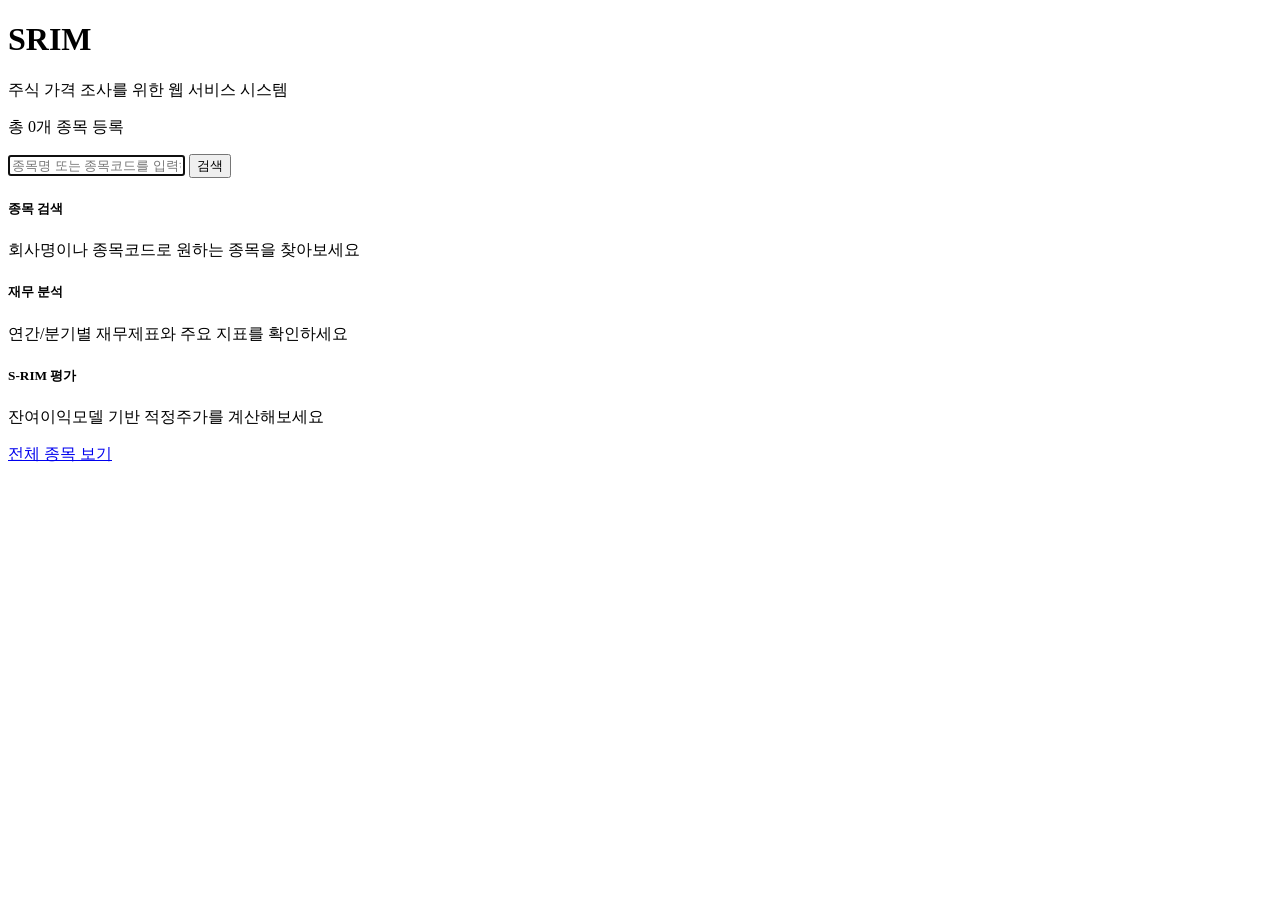
==== src/main/resources/templates/index.html @ bb15f20e "init commit" ====
<!DOCTYPE html>
<html xmlns:th="http://www.thymeleaf.org" th:replace="~{layout :: layout(~{::main})}">
<main>
    <div class="row justify-content-center">
        <div class="col-lg-8">
            <!-- 헤더 -->
            <div class="text-center mb-5">
                <h1 class="display-4 mb-3">
                    <i class="bi bi-graph-up-arrow text-primary"></i> SRIM
                </h1>
                <p class="lead text-muted">주식 가격 조사를 위한 웹 서비스 시스템</p>
                <p class="text-muted">
                    총 <span class="badge bg-primary" th:text="${totalStocks}">0</span>개 종목 등록
                </p>
            </div>

            <!-- 검색 폼 -->
            <div class="card shadow-sm">
                <div class="card-body p-4">
                    <form action="/stocks/search" method="get">
                        <div class="input-group input-group-lg">
                            <span class="input-group-text bg-white">
                                <i class="bi bi-search"></i>
                            </span>
                            <input type="text" 
                                   class="form-control" 
                                   name="q" 
                                   placeholder="종목명 또는 종목코드를 입력하세요 (예: 삼성전자, 005930)"
                                   autofocus>
                            <button class="btn btn-primary" type="submit">
                                검색
                            </button>
                        </div>
                    </form>
                </div>
            </div>

            <!-- 안내 카드 -->
            <div class="row mt-4">
                <div class="col-md-4 mb-3">
                    <div class="card h-100">
                        <div class="card-body text-center">
                            <i class="bi bi-search display-4 text-primary mb-3"></i>
                            <h5 class="card-title">종목 검색</h5>
                            <p class="card-text text-muted">
                                회사명이나 종목코드로 원하는 종목을 찾아보세요
                            </p>
                        </div>
                    </div>
                </div>
                <div class="col-md-4 mb-3">
                    <div class="card h-100">
                        <div class="card-body text-center">
                            <i class="bi bi-graph-up display-4 text-success mb-3"></i>
                            <h5 class="card-title">재무 분석</h5>
                            <p class="card-text text-muted">
                                연간/분기별 재무제표와 주요 지표를 확인하세요
                            </p>
                        </div>
                    </div>
                </div>
                <div class="col-md-4 mb-3">
                    <div class="card h-100">
                        <div class="card-body text-center">
                            <i class="bi bi-calculator display-4 text-info mb-3"></i>
                            <h5 class="card-title">S-RIM 평가</h5>
                            <p class="card-text text-muted">
                                잔여이익모델 기반 적정주가를 계산해보세요
                            </p>
                        </div>
                    </div>
                </div>
            </div>

            <!-- 바로가기 버튼 -->
            <div class="text-center mt-4">
                <a href="/stocks" class="btn btn-outline-primary btn-lg">
                    <i class="bi bi-list-ul"></i> 전체 종목 보기
                </a>
            </div>
        </div>
    </div>
</main>
</html>
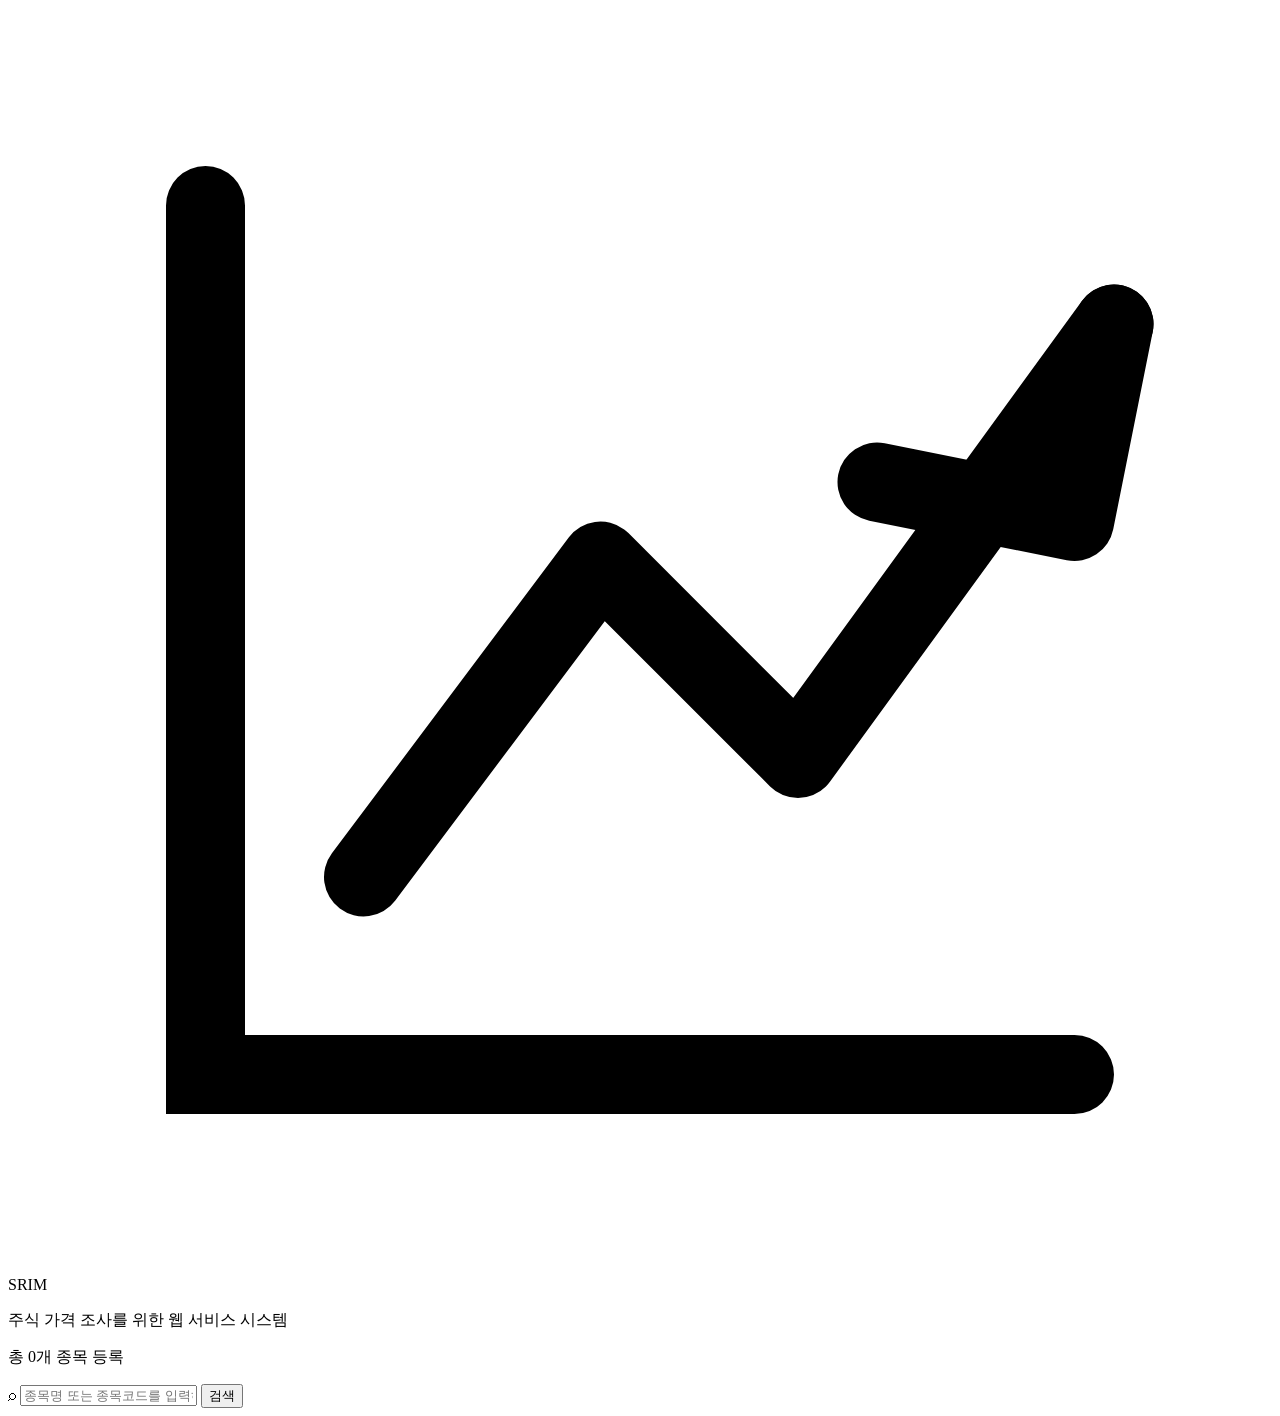
==== commit bc5b588f: "feature : FE구조 리팩토링 메인페이지 구조 재작성" ====
--- a/src/main/resources/templates/index.html
+++ b/src/main/resources/templates/index.html
@@ -1,84 +1,50 @@
 <!DOCTYPE html>
-<html xmlns:th="http://www.thymeleaf.org" th:replace="~{layout :: layout(~{::main})}">
-<main>
-    <div class="row justify-content-center">
-        <div class="col-lg-8">
-            <!-- 헤더 -->
-            <div class="text-center mb-5">
-                <h1 class="display-4 mb-3">
-                    <i class="bi bi-graph-up-arrow text-primary"></i> SRIM
-                </h1>
-                <p class="lead text-muted">주식 가격 조사를 위한 웹 서비스 시스템</p>
-                <p class="text-muted">
-                    총 <span class="badge bg-primary" th:text="${totalStocks}">0</span>개 종목 등록
-                </p>
-            </div>
+<html lang="ko" xmlns:th="http://www.thymeleaf.org"
+      th:replace="~{layout :: layout(~{::section})}">
+<!--
+    ~{...} 은 어던 템플릿의 조각을 가져와서 이 자리와 치환하도록
+    a :: b ( ... ) a는 템플릿 이름 a.html
+    b는 a안에 정의돈 fragment 이름 th:fragment="b"
+ -->
+<body>
+<section class="hero" data-page="home">
 
-            <!-- 검색 폼 -->
-            <div class="card shadow-sm">
-                <div class="card-body p-4">
-                    <form action="/stocks/search" method="get">
-                        <div class="input-group input-group-lg">
-                            <span class="input-group-text bg-white">
-                                <i class="bi bi-search"></i>
-                            </span>
-                            <input type="text" 
-                                   class="form-control" 
-                                   name="q" 
-                                   placeholder="종목명 또는 종목코드를 입력하세요 (예: 삼성전자, 005930)"
-                                   autofocus>
-                            <button class="btn btn-primary" type="submit">
-                                검색
-                            </button>
-                        </div>
-                    </form>
-                </div>
-            </div>
+    <div class="hero__logo">
+        <svg class="logoIcon" viewBox="0 0 64 64" aria-hidden="true">
+            <!-- 축 -->
+            <path d="M10 10v44h44" fill="none" stroke="currentColor" stroke-width="4" stroke-linecap="round"/>
+            <!-- 상승 그래프 -->
+            <path d="M18 44l12-16 10 10 16-22" fill="none" stroke="currentColor" stroke-width="4" stroke-linecap="round" stroke-linejoin="round"/>
+            <!-- 화살표 -->
+            <path d="M56 16l-2 10-10-2" fill="none" stroke="currentColor" stroke-width="4" stroke-linecap="round" stroke-linejoin="round"/>
+        </svg>
 
-            <!-- 안내 카드 -->
-            <div class="row mt-4">
-                <div class="col-md-4 mb-3">
-                    <div class="card h-100">
-                        <div class="card-body text-center">
-                            <i class="bi bi-search display-4 text-primary mb-3"></i>
-                            <h5 class="card-title">종목 검색</h5>
-                            <p class="card-text text-muted">
-                                회사명이나 종목코드로 원하는 종목을 찾아보세요
-                            </p>
-                        </div>
-                    </div>
-                </div>
-                <div class="col-md-4 mb-3">
-                    <div class="card h-100">
-                        <div class="card-body text-center">
-                            <i class="bi bi-graph-up display-4 text-success mb-3"></i>
-                            <h5 class="card-title">재무 분석</h5>
-                            <p class="card-text text-muted">
-                                연간/분기별 재무제표와 주요 지표를 확인하세요
-                            </p>
-                        </div>
-                    </div>
-                </div>
-                <div class="col-md-4 mb-3">
-                    <div class="card h-100">
-                        <div class="card-body text-center">
-                            <i class="bi bi-calculator display-4 text-info mb-3"></i>
-                            <h5 class="card-title">S-RIM 평가</h5>
-                            <p class="card-text text-muted">
-                                잔여이익모델 기반 적정주가를 계산해보세요
-                            </p>
-                        </div>
-                    </div>
-                </div>
-            </div>
+        <div class="logoText">SRIM</div>
+    </div>
 
-            <!-- 바로가기 버튼 -->
-            <div class="text-center mt-4">
-                <a href="/stocks" class="btn btn-outline-primary btn-lg">
-                    <i class="bi bi-list-ul"></i> 전체 종목 보기
-                </a>
-            </div>
-        </div>
-    </div>
-</main>
-</html>
+    <p class="hero__subtitle">주식 가격 조사를 위한 웹 서비스 시스템</p>
+
+    <p class="hero__count">
+        총 <span class="badge" id="totalStocksBadge" th:text="${totalStocks}">0</span>개 종목 등록
+    </p>
+
+    <form class="search" action="/stocks/search" method="get" id="homeSearchForm">
+        <span class="search__icon" aria-hidden="true">⌕</span>
+        <input
+            class="search__input"
+            type="text"
+            id="homeSearchInput"
+            name="q"
+            placeholder="종목명 또는 종목코드를 입력하세요 (예: 삼성전자, 005930)"
+            autocomplete="off"
+        />
+        <button class="search__btn" type="submit">검색</button>
+    </form>
+
+    <p id="homeSearchHint" class="hint" style="display:none;">
+        검색어를 입력하세요.
+    </p>
+
+</section>
+</body>
+</html>
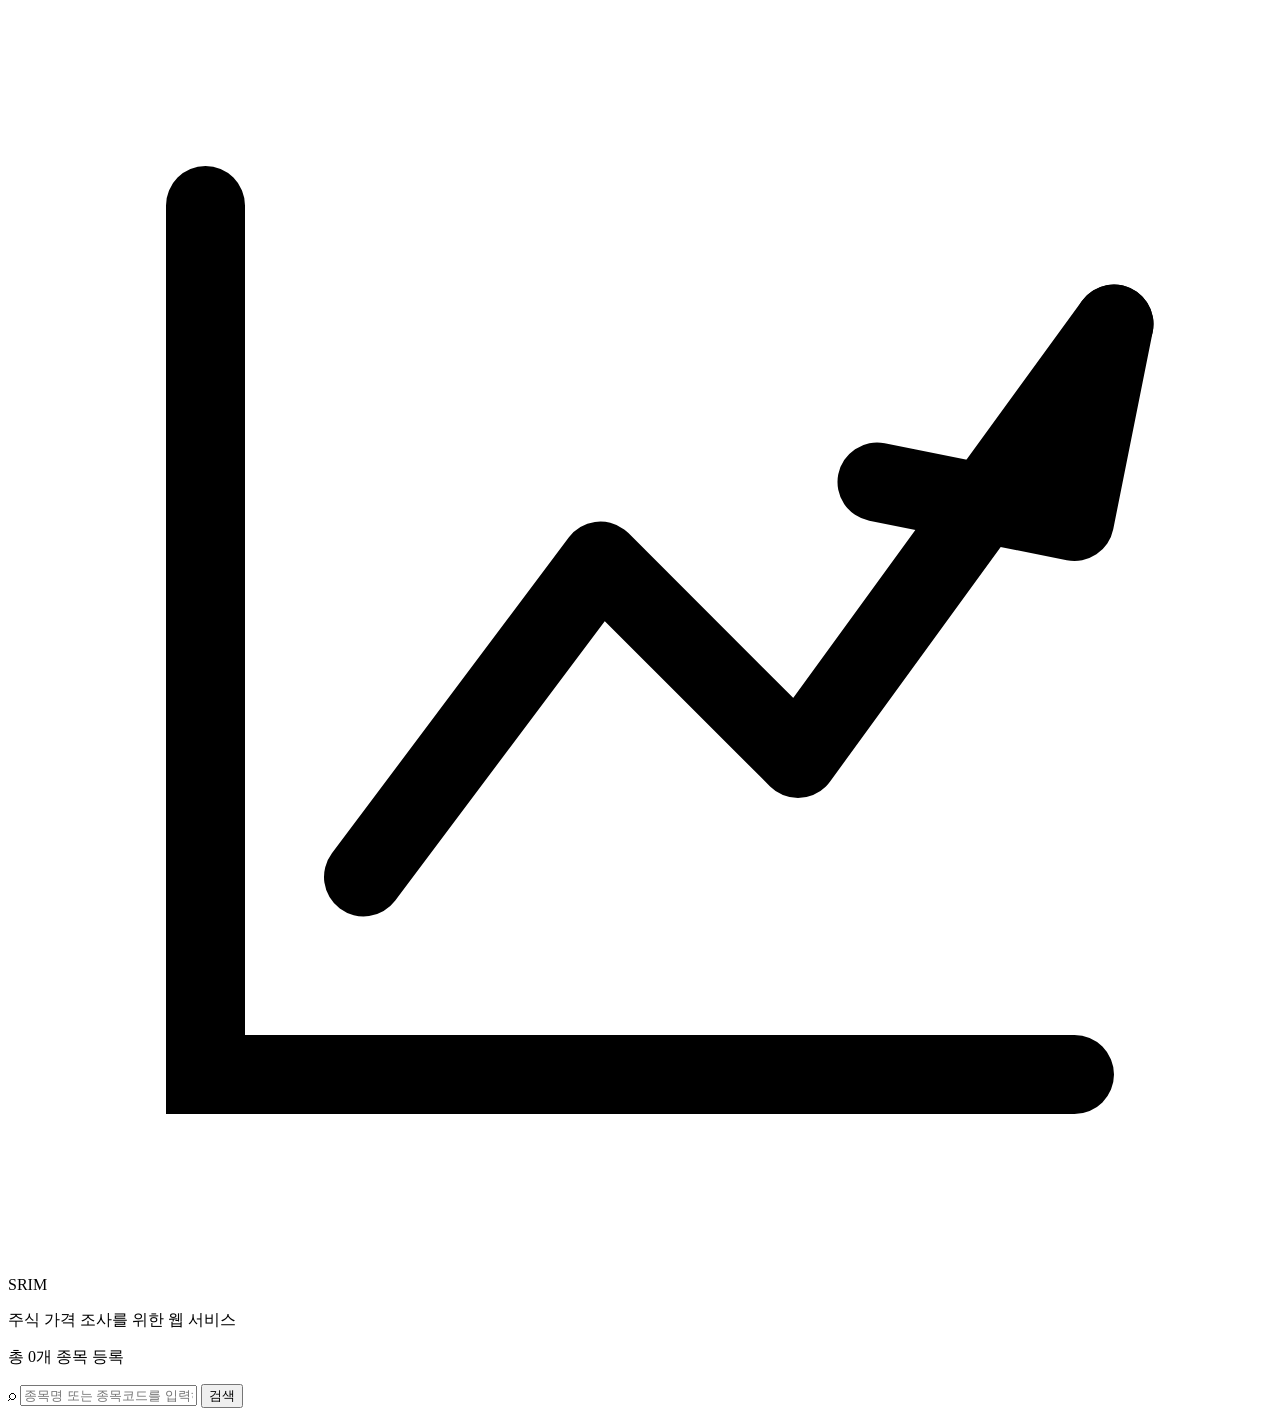
==== commit d9130f1b: "chore : 메인페이지 소개글 수정, 회사채 수익률 탭 삭제, PER 10 라인 표시" ====
--- a/src/main/resources/templates/index.html
+++ b/src/main/resources/templates/index.html
@@ -22,7 +22,7 @@
         <div class="logoText">SRIM</div>
     </div>
 
-    <p class="hero__subtitle">주식 가격 조사를 위한 웹 서비스 시스템</p>
+    <p class="hero__subtitle">주식 가격 조사를 위한 웹 서비스</p>
 
     <p class="hero__count">
         총 <span class="badge" id="totalStocksBadge" th:text="${totalStocks}">0</span>개 종목 등록
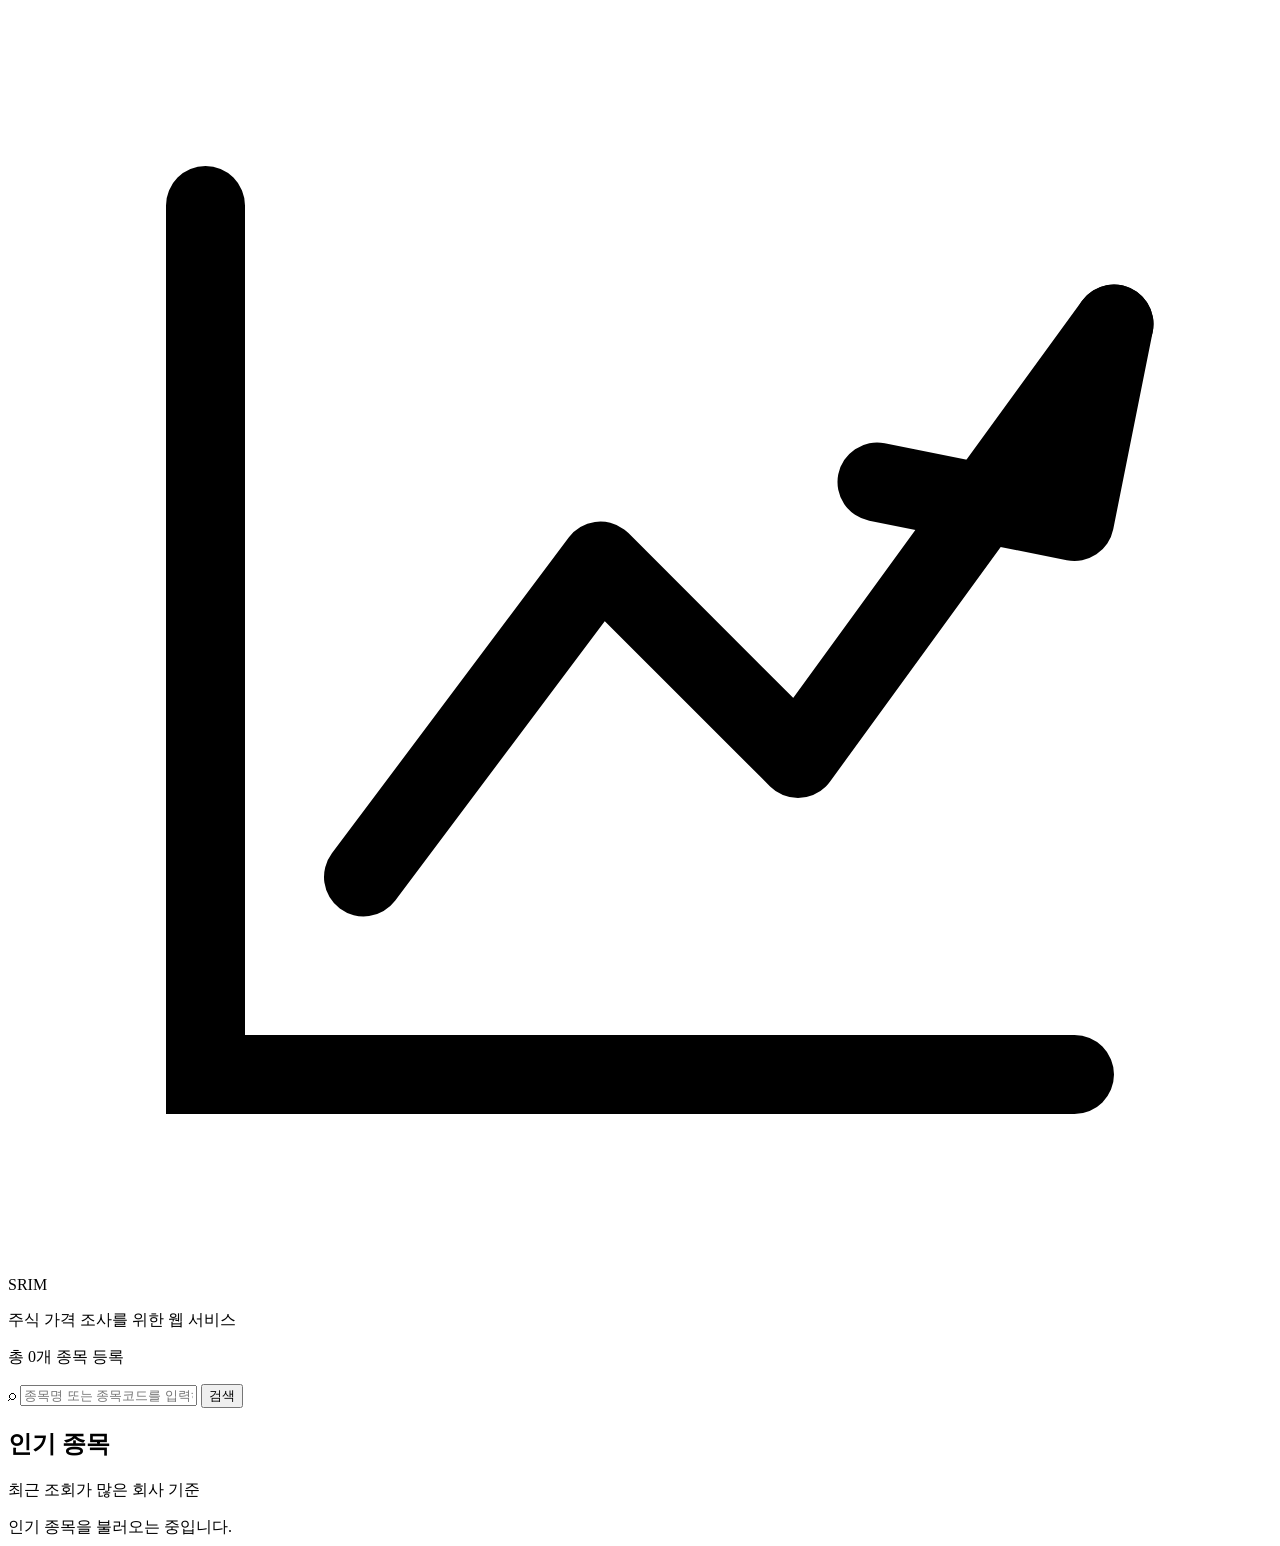
==== commit fed935f1: "feat : 조회수 집계 및 인기종목 표시 구현" ====
--- a/src/main/resources/templates/index.html
+++ b/src/main/resources/templates/index.html
@@ -7,7 +7,7 @@
     b는 a안에 정의돈 fragment 이름 th:fragment="b"
  -->
 <body>
-<section class="hero" data-page="home">
+<section class="hero" data-page="home" data-api-popular="/api/stocks/popular?days=7&limit=10">
 
     <div class="hero__logo">
         <svg class="logoIcon" viewBox="0 0 64 64" aria-hidden="true">
@@ -45,6 +45,17 @@
         검색어를 입력하세요.
     </p>
 
+    <section class="popularStocks" aria-labelledby="popularStocksTitle">
+        <div class="popularStocks__head">
+            <h2 id="popularStocksTitle" class="popularStocks__title">인기 종목</h2>
+            <p class="popularStocks__subtitle">최근 조회가 많은 회사 기준</p>
+        </div>
+
+        <div id="popularStocksContainer" class="popularStocks__grid">
+            <div class="popularStocks__empty">인기 종목을 불러오는 중입니다.</div>
+        </div>
+    </section>
+
 </section>
 </body>
-</html>+</html>
